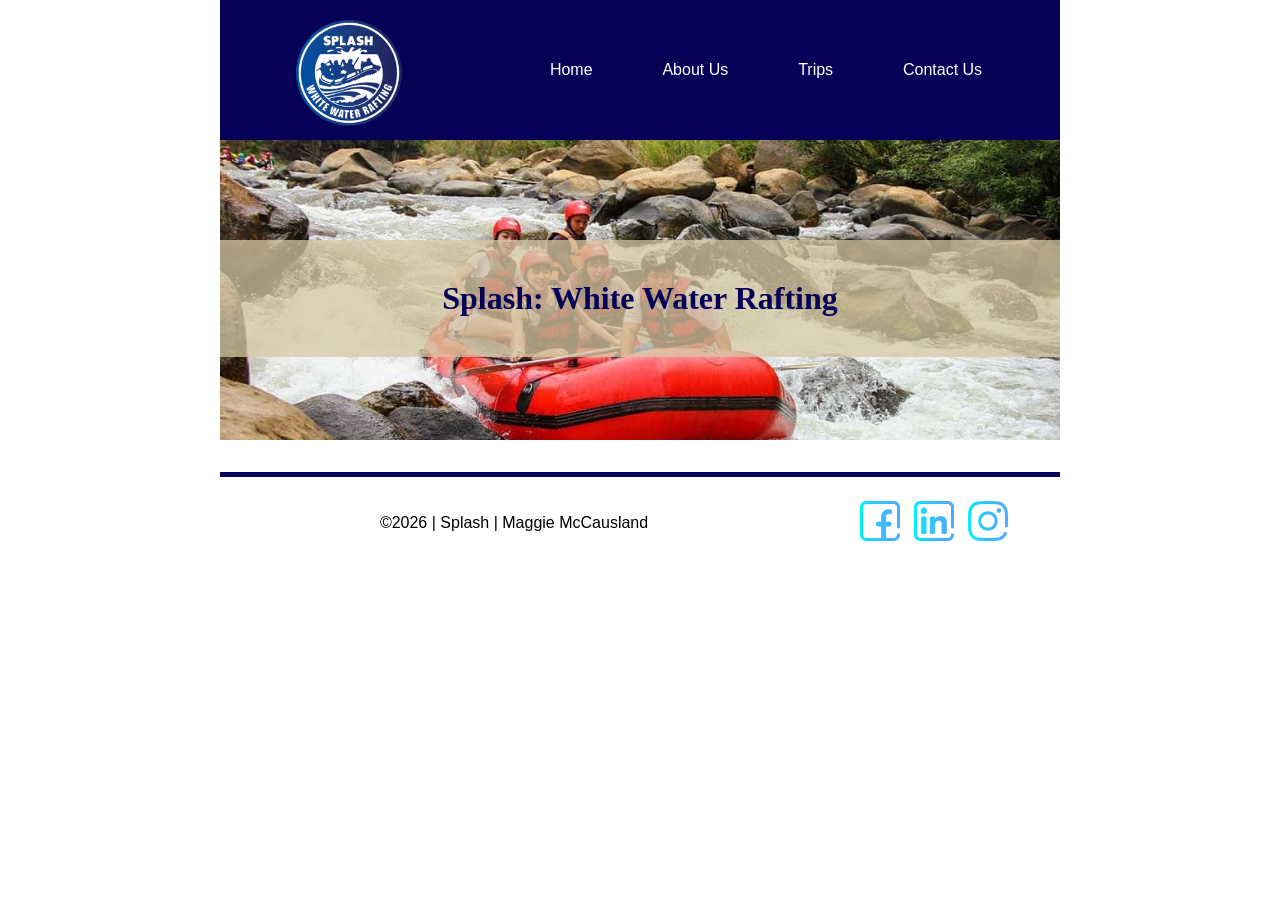
==== wwr/index.html @ 0f355015 "created trip and index pages, added css, added trip options" ====
<!DOCTYPE html>
<html lang="en">

<head>
    <meta charset="UTF-8">
    <meta name="viewport" content="width=device-width, initial-scale=1.0">
    <meta name="description"
      content="This will be the home page for white water rafting for course WDD 130.">
    <meta name="author" content="Maggie McCausland">
    <title>Home: Splash</title>
    <link rel="stylesheet" href="styles/rafting.css">
</head>

<body>
    <header>
        <img src="images/wwr-logo.png" alt="white water rafting logo">
        <nav>
            <ul>
                <li><a href="index.html">Home</a></li>
                <li><a href="about.html">About Us</a></li>
                <li><a href="trips.html">Trips</a></li>
                <li><a href="contact.html">Contact Us</a></li>
            </ul>
        </nav>
    </header>

    <main>
        <div class="hero alternate-hero">
            <img src="images/hero-image.jpg" alt="river rafting group hero image">
            <h1>Splash: White Water Rafting</h1>
        </div>

    </main>

    <footer>
        <p>©2026 | Splash | Maggie McCausland</p>
        <nav class="socialmedia">
            <a href="facebook.com"><img src="images/facebook.png"
                  alt="Facebook Icon by Freepik on Magnific"></a>
            <a href="linkedin.com"><img src="images/linkedin.png"
                  alt="LinkedIn Icon by Freepik on Magnific"></a>
            <a href="instagram.com"><img src="images/instagram.png"
                  alt="Instagram Icon by Freepik on Magnific"></a>
        </nav>
    </footer>
</body>

</html>
---- wwr/styles/rafting.css ----
:root {
    --primary-color: rgb(7, 0, 87);
    --secondary-color: rgba(215, 201, 164, 0.75);
    --accent-color: #fff;
    --body-font-color: #000;
    --heading-font: Marker Felt, fantasy;
    --body-font: Arial, Helvetica, sans-serif;
}

* {
    margin: 0;
    padding: 0;
    box-sizing: border-box;
}

header,
main,
footer {
    max-width: 840px;
    margin: 0 auto;
}

body {
    font-family: var(--body-font);
    color: var(--body-font-color)
}

header {
    background-color: var(--primary-color);
    color: var(--accent-color);
    display: grid;
    place-items: center;
    grid-template-columns: 30% auto;
    padding: 10px 0;
}

header img {
    max-width: 120px;
}

header a {
    color: var(--accent-color);
    text-decoration: none;
}

h1,
h2 {
    font-family: var(--heading-font);
    color: var(--accent-color);
    background-color: var(--primary-color);
    text-align: center;
    padding: 1rem;
}

h2 {
    margin: 1rem 0;
}

nav,
p,
section,
article {
    margin: 16px;
    padding: 8px;
}

nav {
    width: 100%;
}

nav ul {
    display: flex;
    flex-wrap: wrap;
    justify-content: space-evenly;
    list-style-type: none;
}

.hero {
    position: relative;
}

.hero img {
    display: block;
    width: 100%;
    height: auto;
}

.hero h1 {
    position: absolute;
    top: 20px;
    width: 100%;
    padding: 15px;
    text-align: center;
    background-color: var(--secondary-color);
    color: var(--primary-color);
}

.alternate-hero img {
    display: flex;
    flex-wrap: wrap;
    object-fit: cover;
    height: 300px;
}

.hero h1 {
    position: absolute;
    top: 20px;
    width: 100%;
    padding: 15px;
    text-align: center;
    background-color: var(--secondary-color);
    color: var(--primary-color);
}

.alternate-hero h1 {
    top: 100px;
    padding: 40px;
}

.hero article {
    position: absolute;
    bottom: 10px;
    width: auto;
    padding: 15px;
    background-color: rgba(7, 0, 87, 0.85);
    color: var(--accent-color);
    border-radius: 20px;
}

.hero article img {
    float: right;
    width: 200px;
    border-radius: 0 15px 15px 0;
}

section {
    display: grid;
    grid-template-columns: repeat(4, auto);
    margin: auto;
}

section h2 {
    grid-column: span 4;
    margin-bottom: 2%;
}

section img {
    max-width: 300px;
    margin: auto;
}

.adventure,
.employees {
    display: flex;
    flex-wrap: wrap;
    justify-content: space-evenly;
    align-items: center;
    margin: auto;
}

.adventure h2,
.employees h2 {
    width: 100%;
}

.adventure figure,
.employees figure {
    margin: auto;
    margin-top: 2%;
}

.adventure figure img,
.employees figure img,
.all-trips img {
    display: flex;
    flex-wrap: wrap;
    object-fit: cover;
    width: 150px;
    height: 150px;
}

.adventure figcaption,
.employees figcaption {
    margin-top: 2%;
    text-align: center;
}

/* CONTACT PAGE */
.company-info {
    display: block;
    text-align: center;
}

.company-info h1,
.company-info h2 {
    background-color: var(--accent-color);
    color: var(--primary-color);
    margin-bottom: auto;
}

.company-info h2 {
    font-family: var(--body-font);
    color: var(--body-font-color);
    font-size: 1rem;
    margin: auto;
    padding: .2rem;
}

.map-form {
    display: grid;
    grid-template-columns: 1fr 1fr;
    margin: 1rem .5rem;
    gap: .8rem;
}

iframe {
    width: 100%;
    height: 100%;
    border: none;
}

form {
    width: 100%;
    margin: 0 auto;
    padding: .5rem;
    border-radius: .5rem;
    display: grid;
}

.form-item {
    display: grid;
    border: none;
    align-items: center;
}

textarea,
label,
input,
select,
button,
form h3 {
    font-family: 'Courier New', Courier, monospace;
    font-weight: normal;
    margin: .3rem;
    font-size: .8rem;

}

textarea,
select,
input,
button {
    padding: .5rem;
    font-size: 1.1rem;
}

label {
    text-align: left;
    padding-right: .5rem;
    margin: .5rem 0;
}

input[type="checkbox"] {
    width: 20px;
    height: 20px;
    vertical-align: bottom;
    margin-right: 1rem;
}

button {
    background-color: var(--primary-color);
    color: white;
    font-weight: 700;
    margin: 2% auto;
    border-radius: .5rem;
    border: none;
    width: 60%;
    max-width: 500px;
}

button:hover {
    cursor: pointer;
    background-color: blue;
}

.column1 {
    grid-template-columns: 3fr 1fr;
}

.column2 {
    grid-template-columns: 1fr 2fr;
}

.options,
.subscribe {
    grid-template-columns: 1fr auto;
}

/* TRIPS PAGE */
.all-trips {
    display: grid;
    grid-template-columns: 1fr 1fr 1fr;
    gap: .5rem;
}

.trip {
    border: 1px solid var(--primary-color);
    border-radius: .5rem;
}

.all-trips h2 {
    margin: 0;
    border-radius: .5rem .5rem 0 0;
    background-color: var(--secondary-color);
    color: var(--primary-color);
}

.trip-info {
    display: grid;
    grid-template-columns: 1fr 1fr;
    text-align: end;
    background-color: var(--secondary-color);
    border-radius: 0 0 .5rem .5rem;
    font-weight: 700;
}

.trip-info > :first-child {
    grid-column: span 2;
    text-align: left;
    font-weight: 500;
    background-color: var(--accent-color);
    margin: 0;
    display: flex;
    flex-wrap: wrap;
    object-fit: cover;
}

.all-trips img {
    width: 100%;
    margin: 0;
    padding: 0;
}

footer {
    text-align: center;
    border-top: 5px solid var(--primary-color);
    display: grid;
    place-items: center;
    grid-template-columns: 70% auto;
    margin-top: 2rem;
}

.socialmedia a {
    text-decoration: none;
    margin: 0 5px;
}

.socialmedia a img {
    width: 40px;
}
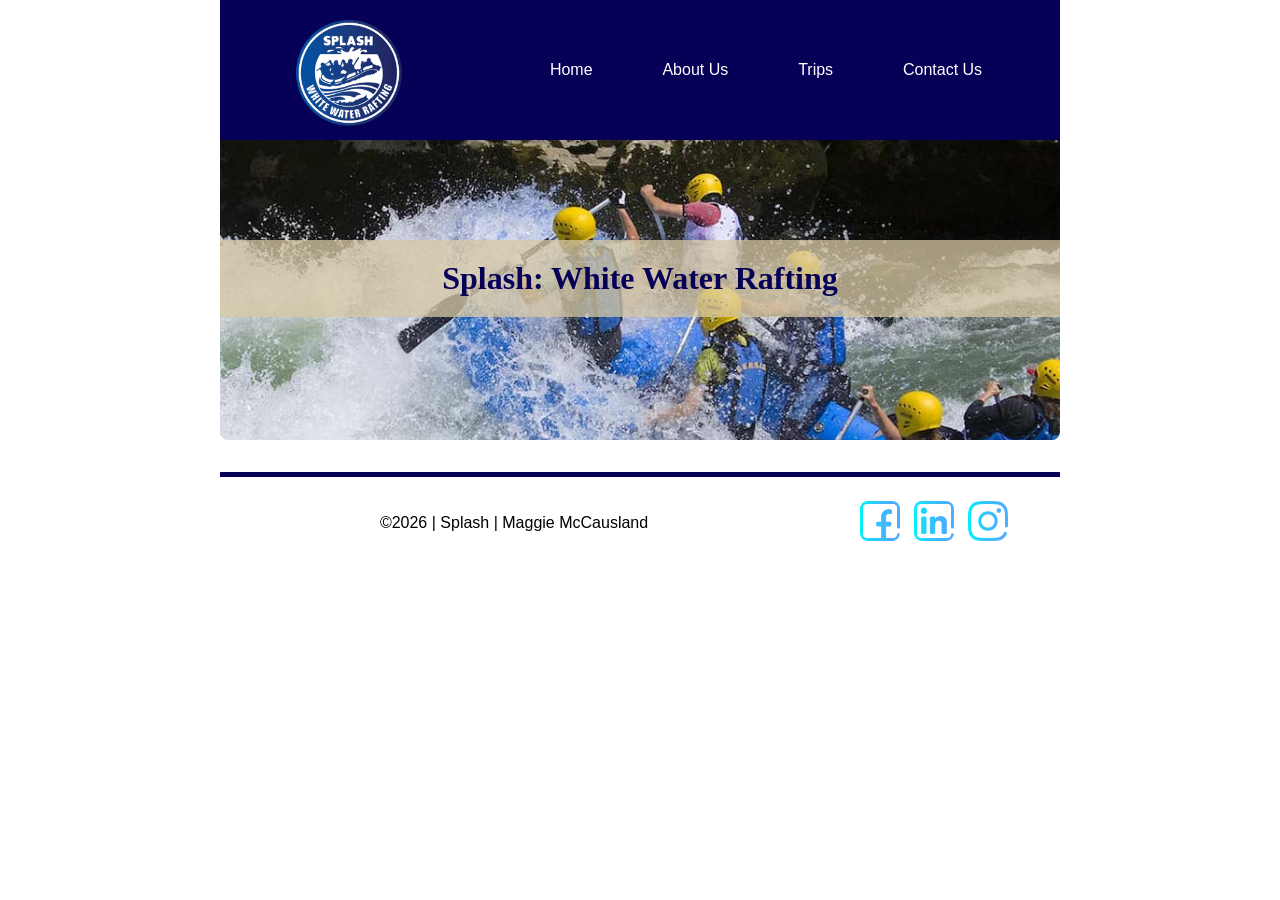
==== commit 7a1744f1: "added new hero photos, added table to trips page and added contact section" ====
--- a/wwr/index.html
+++ b/wwr/index.html
@@ -26,7 +26,7 @@
 
     <main>
         <div class="hero alternate-hero">
-            <img src="images/hero-image.jpg" alt="river rafting group hero image">
+            <img src="images/home-hero.jpg" alt="river rafting group hero image">
             <h1>Splash: White Water Rafting</h1>
         </div>
 
--- a/wwr/styles/rafting.css
+++ b/wwr/styles/rafting.css
@@ -54,6 +54,7 @@
 
 h2 {
     margin: 1rem 0;
+    border-radius: .5rem;
 }
 
 nav,
@@ -79,17 +80,22 @@
     position: relative;
 }
 
+img {
+    border-radius: .5rem;
+}
+
 .hero img {
     display: block;
     width: 100%;
     height: auto;
+    border-radius: 0 0 .5rem .5rem;
 }
 
 .hero h1 {
     position: absolute;
-    top: 20px;
-    width: 100%;
-    padding: 15px;
+    top: 40px;
+    width: 100%;
+    padding: 20px;
     text-align: center;
     background-color: var(--secondary-color);
     color: var(--primary-color);
@@ -102,19 +108,9 @@
     height: 300px;
 }
 
-.hero h1 {
-    position: absolute;
-    top: 20px;
-    width: 100%;
-    padding: 15px;
-    text-align: center;
-    background-color: var(--secondary-color);
-    color: var(--primary-color);
-}
-
 .alternate-hero h1 {
     top: 100px;
-    padding: 40px;
+    padding: 20px;
 }
 
 .hero article {
@@ -149,7 +145,12 @@
     margin: auto;
 }
 
+.adventures {
+    display: block;
+}
+
 .adventure,
+.trips,
 .employees {
     display: flex;
     flex-wrap: wrap;
@@ -163,15 +164,17 @@
     width: 100%;
 }
 
+.trips figure,
 .adventure figure,
 .employees figure {
     margin: auto;
     margin-top: 2%;
 }
 
+.trips figure img,
 .adventure figure img,
 .employees figure img,
-.all-trips img {
+.trip img {
     display: flex;
     flex-wrap: wrap;
     object-fit: cover;
@@ -179,6 +182,7 @@
     height: 150px;
 }
 
+.trips figcaption,
 .adventure figcaption,
 .employees figcaption {
     margin-top: 2%;
@@ -238,18 +242,19 @@
 input,
 select,
 button,
-form h3 {
+form h3,
+.contact-button {
     font-family: 'Courier New', Courier, monospace;
     font-weight: normal;
     margin: .3rem;
     font-size: .8rem;
-
 }
 
 textarea,
 select,
 input,
-button {
+button,
+.contact-button {
     padding: .5rem;
     font-size: 1.1rem;
 }
@@ -267,7 +272,8 @@
     margin-right: 1rem;
 }
 
-button {
+button,
+.contact-button {
     background-color: var(--primary-color);
     color: white;
     font-weight: 700;
@@ -278,9 +284,18 @@
     max-width: 500px;
 }
 
-button:hover {
+button:hover,
+.contact-button:hover {
     cursor: pointer;
     background-color: blue;
+}
+
+.contact-button {
+    text-decoration: none;
+    width: fit-content;
+    line-height: normal;
+    text-align: center;
+    margin: auto;
 }
 
 .column1 {
@@ -297,48 +312,82 @@
 }
 
 /* TRIPS PAGE */
-.all-trips {
-    display: grid;
-    grid-template-columns: 1fr 1fr 1fr;
+
+.trips {
+    display: flex;
+    flex-wrap: wrap;
     gap: .5rem;
 }
 
-.trip {
-    border: 1px solid var(--primary-color);
-    border-radius: .5rem;
-}
-
-.all-trips h2 {
+.trip h2 {
     margin: 0;
     border-radius: .5rem .5rem 0 0;
     background-color: var(--secondary-color);
     color: var(--primary-color);
 }
 
-.trip-info {
-    display: grid;
-    grid-template-columns: 1fr 1fr;
-    text-align: end;
-    background-color: var(--secondary-color);
-    border-radius: 0 0 .5rem .5rem;
-    font-weight: 700;
-}
-
-.trip-info > :first-child {
-    grid-column: span 2;
-    text-align: left;
-    font-weight: 500;
-    background-color: var(--accent-color);
-    margin: 0;
-    display: flex;
-    flex-wrap: wrap;
-    object-fit: cover;
-}
-
-.all-trips img {
+.trip {
+    border: 1px solid var(--primary-color);
+    border-radius: .5rem;
+    width: 260px;
+    margin: auto;
+}
+
+.trip img {
     width: 100%;
     margin: 0;
     padding: 0;
+    border-radius: 0;
+}
+
+table {
+    border-collapse: collapse;
+    border: 2px solid rgb(140 140 140);
+    font-family: sans-serif;
+    font-size: 0.8rem;
+    letter-spacing: 1px;
+}
+
+th,
+td {
+    border: 1px solid rgb(160 160 160);
+    padding: 8px 10px;
+    text-align: center;
+}
+
+thead th,
+tfoot tr {
+    background-color: #000;
+    color: #fff;
+    font-weight: 700;
+}
+
+.prep {
+    display: block;
+}
+
+.prep table {
+    margin: auto;
+    width: 100%;
+}
+
+.prep thead tr th {
+    background-color: var(--primary-color);
+}
+
+.questions {
+    display: grid;
+    grid-template-columns: 1fr 1fr;
+    width: 100%;
+}
+
+.questions-contact {
+    text-align: center;
+    margin: auto;
+}
+
+.questions img {
+    border-radius: .5rem;
 }
 
 footer {
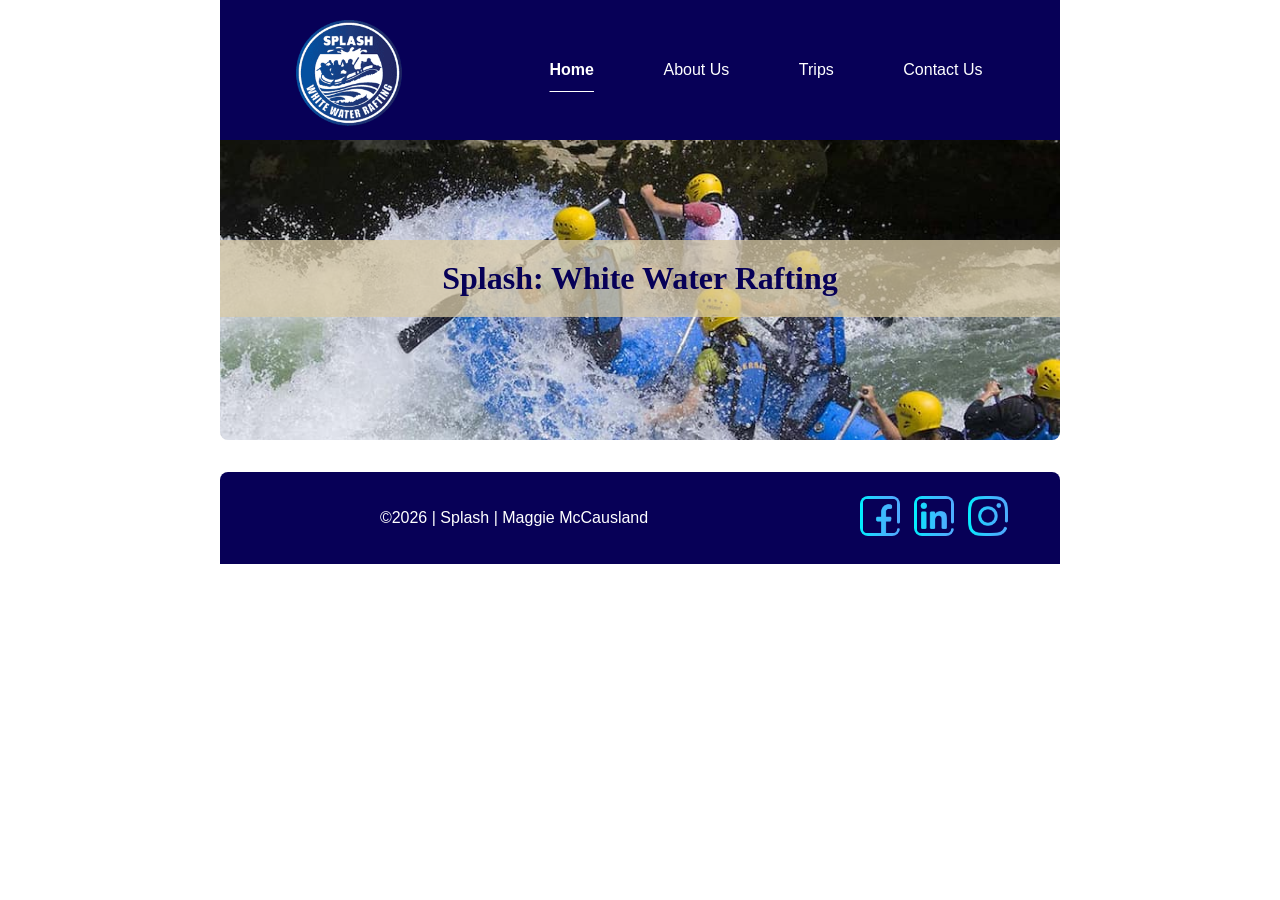
==== commit f16de9d0: "made css changes to headers, footer, images" ====
--- a/wwr/index.html
+++ b/wwr/index.html
@@ -16,7 +16,7 @@
         <img src="images/wwr-logo.png" alt="white water rafting logo">
         <nav>
             <ul>
-                <li><a href="index.html">Home</a></li>
+                <li><a href="index.html" class="active">Home</a></li>
                 <li><a href="about.html">About Us</a></li>
                 <li><a href="trips.html">Trips</a></li>
                 <li><a href="contact.html">Contact Us</a></li>
--- a/wwr/styles/rafting.css
+++ b/wwr/styles/rafting.css
@@ -54,7 +54,7 @@
 
 h2 {
     margin: 1rem 0;
-    border-radius: .5rem;
+    border-radius: .5rem .5rem 0 0;
 }
 
 nav,
@@ -364,6 +364,8 @@
 
 .prep {
     display: block;
+    margin: auto;
+    padding: 1rem;
 }
 
 .prep table {
@@ -392,11 +394,14 @@
 
 footer {
     text-align: center;
-    border-top: 5px solid var(--primary-color);
+    /* border-top: 5px solid var(--primary-color); */
     display: grid;
     place-items: center;
     grid-template-columns: 70% auto;
     margin-top: 2rem;
+    background-color: var(--primary-color);
+    color: var(--accent-color);
+    border-radius: .5rem .5rem 0 0;
 }
 
 .socialmedia a {
@@ -406,4 +411,10 @@
 
 .socialmedia a img {
     width: 40px;
+}
+
+.active {
+    font-weight: bold;
+    text-decoration: underline;
+    text-underline-offset: 1rem;
 }
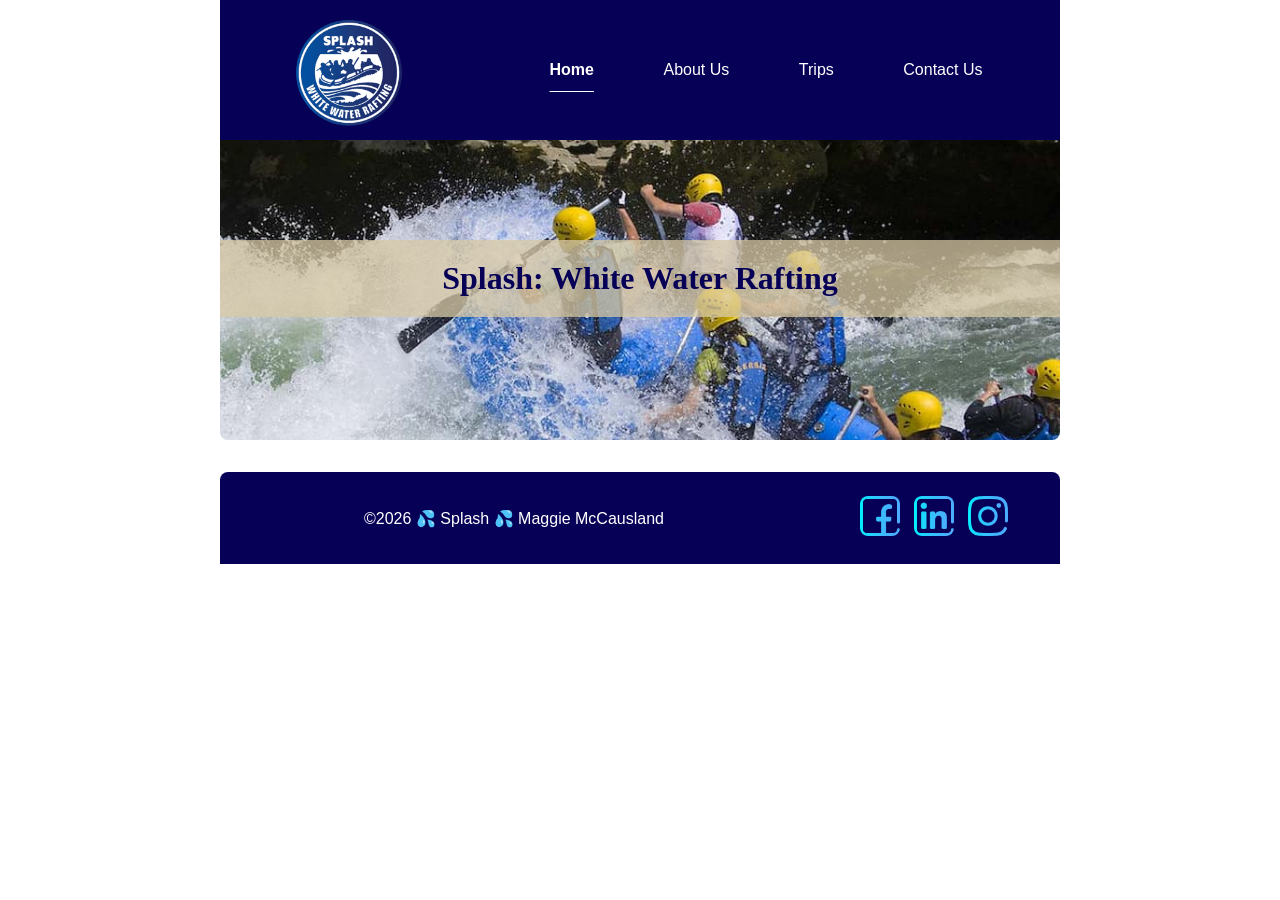
==== commit a4948b92: "added styling to images and figcaptions" ====
--- a/wwr/index.html
+++ b/wwr/index.html
@@ -33,7 +33,7 @@
     </main>
 
     <footer>
-        <p>©2026 | Splash | Maggie McCausland</p>
+        <p>©2026 💦 Splash 💦 Maggie McCausland</p>
         <nav class="socialmedia">
             <a href="facebook.com"><img src="images/facebook.png"
                   alt="Facebook Icon by Freepik on Magnific"></a>
--- a/wwr/styles/rafting.css
+++ b/wwr/styles/rafting.css
@@ -74,6 +74,12 @@
     flex-wrap: wrap;
     justify-content: space-evenly;
     list-style-type: none;
+}
+
+.active {
+    font-weight: bold;
+    text-decoration: underline;
+    text-underline-offset: 1rem;
 }
 
 .hero {
@@ -143,6 +149,14 @@
 section img {
     max-width: 300px;
     margin: auto;
+}
+
+iframe,
+.history img,
+.adventure img,
+.employees img,
+.questions img {
+    box-shadow: 5px 5px 15px rgba(0, 0, 0, 0.3);
 }
 
 .adventures {
@@ -187,6 +201,10 @@
 .employees figcaption {
     margin-top: 2%;
     text-align: center;
+    font-weight: lighter;
+    font-family: var(--heading-font);
+    margin-top: .6rem;
+    color: var(--primary-color);
 }
 
 /* CONTACT PAGE */
@@ -213,21 +231,20 @@
 .map-form {
     display: grid;
     grid-template-columns: 1fr 1fr;
-    margin: 1rem .5rem;
-    gap: .8rem;
+    gap: 1rem;
 }
 
 iframe {
     width: 100%;
     height: 100%;
     border: none;
+    border-radius: .5rem;
 }
 
 form {
     width: 100%;
     margin: 0 auto;
     padding: .5rem;
-    border-radius: .5rem;
     display: grid;
 }
 
@@ -288,6 +305,9 @@
 .contact-button:hover {
     cursor: pointer;
     background-color: blue;
+    text-decoration: underline;
+    text-underline-offset: 1rem;
+
 }
 
 .contact-button {
@@ -296,6 +316,7 @@
     line-height: normal;
     text-align: center;
     margin: auto;
+    text-decoration: none;
 }
 
 .column1 {
@@ -411,10 +432,4 @@
 
 .socialmedia a img {
     width: 40px;
-}
-
-.active {
-    font-weight: bold;
-    text-decoration: underline;
-    text-underline-offset: 1rem;
 }
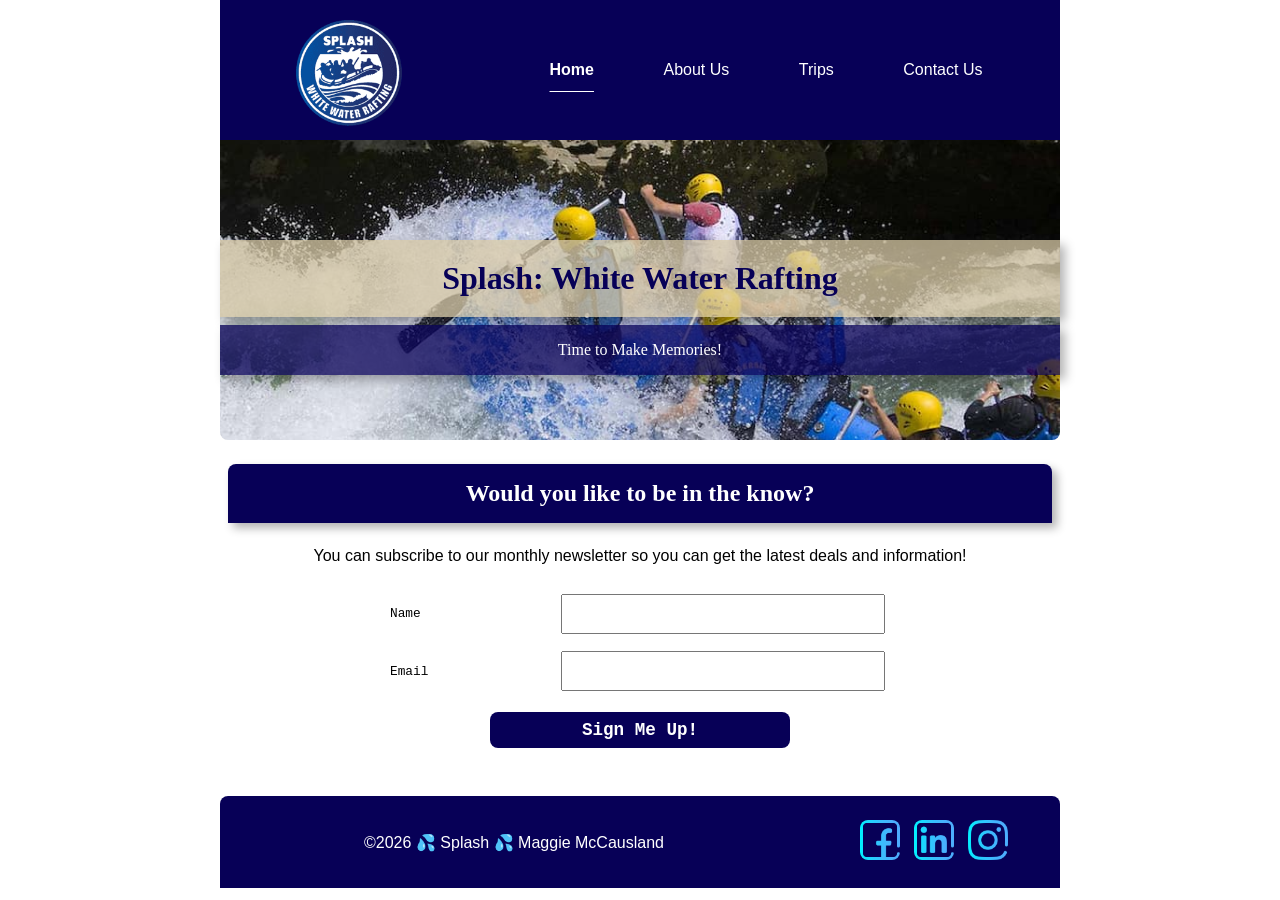
==== commit 97b8c523: "added form and styling to home page wwr" ====
--- a/wwr/index.html
+++ b/wwr/index.html
@@ -28,8 +28,29 @@
         <div class="hero alternate-hero">
             <img src="images/home-hero.jpg" alt="river rafting group hero image">
             <h1>Splash: White Water Rafting</h1>
+            <p>Time to Make Memories!</p>
         </div>
 
+        <form class="signup-form">
+            <div>
+                <h2>Would you like to be in the know?</h2>
+                <p>You can subscribe to our monthly newsletter so you can get the latest deals and
+                    information!</p>
+            </div>
+
+            <div class="form-item column2">
+                <label for="fullname">Name</label>
+                <input type="text" id="fullname" name="fullname" required>
+            </div>
+
+            <div class="form-item column2">
+                <label for="useremail">Email</label>
+                <input type="email" id="useremail" name="useremail" required>
+            </div>
+
+            <button type="submit">Sign Me Up!</button>
+
+        </form>
     </main>
 
     <footer>
--- a/wwr/styles/rafting.css
+++ b/wwr/styles/rafting.css
@@ -55,6 +55,7 @@
 h2 {
     margin: 1rem 0;
     border-radius: .5rem .5rem 0 0;
+    box-shadow: 5px 5px 10px rgba(0, 0, 0, 0.3);
 }
 
 nav,
@@ -105,6 +106,7 @@
     text-align: center;
     background-color: var(--secondary-color);
     color: var(--primary-color);
+    box-shadow: 5px 5px 10px rgba(0, 0, 0, 0.3);
 }
 
 .alternate-hero img {
@@ -117,6 +119,21 @@
 .alternate-hero h1 {
     top: 100px;
     padding: 20px;
+}
+
+.alternate-hero p {
+    position: absolute;
+    bottom: 65px;
+    margin: 0 auto;
+    width: 100%;
+    text-align: center;
+    font-family: var(--heading-font);
+    color: white;
+    background-color: rgba(7, 0, 87, 0.75);
+    padding: 1rem;
+    box-shadow: 5px 5px 10px rgba(0, 0, 0, 0.3);
+    /* left: 10%; */
+
 }
 
 .hero article {
@@ -156,7 +173,7 @@
 .adventure img,
 .employees img,
 .questions img {
-    box-shadow: 5px 5px 15px rgba(0, 0, 0, 0.3);
+    box-shadow: 5px 5px 10px rgba(0, 0, 0, 0.3);
 }
 
 .adventures {
@@ -183,6 +200,8 @@
 .employees figure {
     margin: auto;
     margin-top: 2%;
+    width: 150px;
+    height: 210px;
 }
 
 .trips figure img,
@@ -192,19 +211,33 @@
     display: flex;
     flex-wrap: wrap;
     object-fit: cover;
-    width: 150px;
     height: 150px;
+    width: 100%;
+}
+
+.employees img,
+.adventure img {
+    border-radius: .5rem .5rem 0 0;
 }
 
 .trips figcaption,
 .adventure figcaption,
 .employees figcaption {
-    margin-top: 2%;
-    text-align: center;
-    font-weight: lighter;
+    text-align: center;
     font-family: var(--heading-font);
+    background-color: var(--secondary-color);
+    color: var(--primary-color);
     margin-top: .6rem;
-    color: var(--primary-color);
+    border-radius: 0 0 .5rem .5rem;
+    padding: .5rem 1rem;
+}
+
+.adventure figcaption {
+    min-height: 56px;
+}
+
+.trip h2 {
+    box-shadow: none;
 }
 
 /* CONTACT PAGE */
@@ -218,6 +251,7 @@
     background-color: var(--accent-color);
     color: var(--primary-color);
     margin-bottom: auto;
+    box-shadow: none;
 }
 
 .company-info h2 {
@@ -228,7 +262,8 @@
     padding: .2rem;
 }
 
-.map-form {
+.map-form,
+.signup-form {
     display: grid;
     grid-template-columns: 1fr 1fr;
     gap: 1rem;
@@ -252,6 +287,22 @@
     display: grid;
     border: none;
     align-items: center;
+}
+
+.signup-form {
+    display: block;
+    text-align: center;
+}
+
+.signup-form .form-item {
+    max-width: 500px;
+    margin: .5rem auto;
+}
+
+.signup-form button {
+    margin: .5rem auto;
+    text-align: center;
+    max-width: 300px;
 }
 
 textarea,
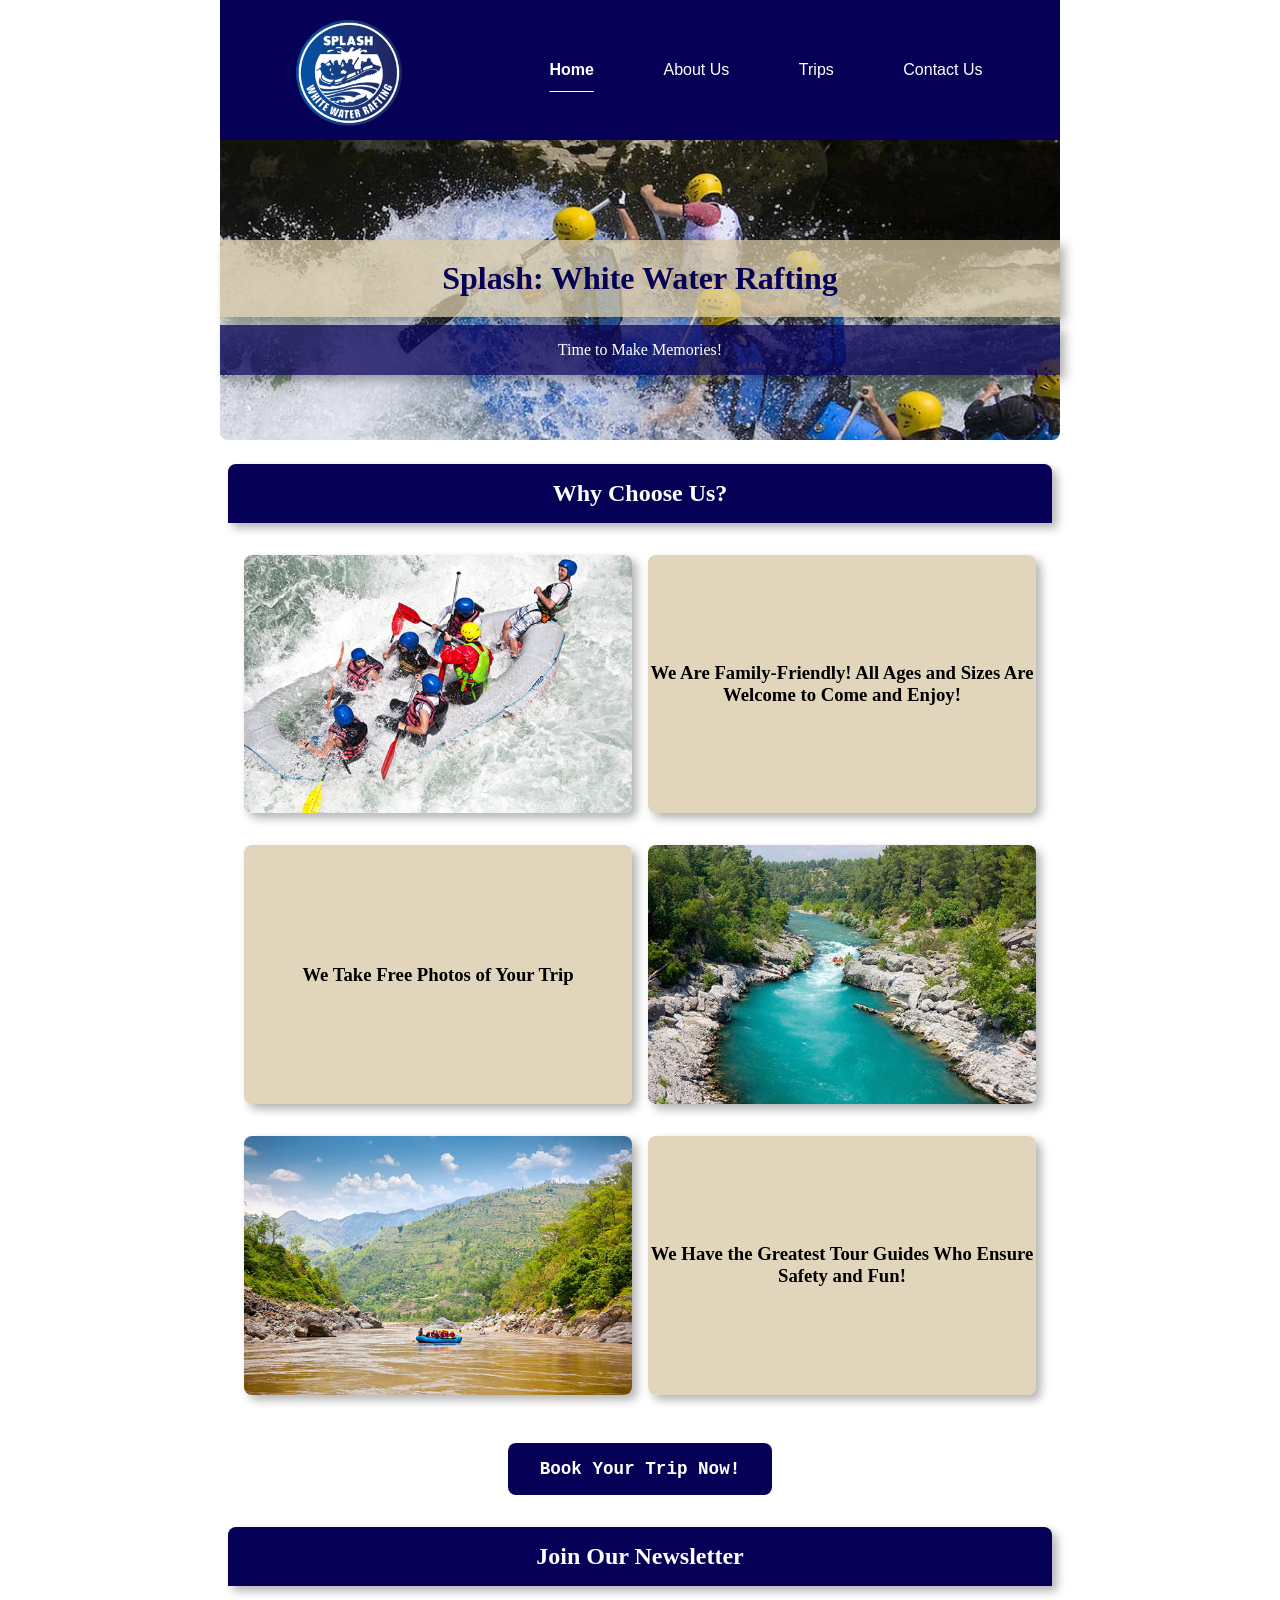
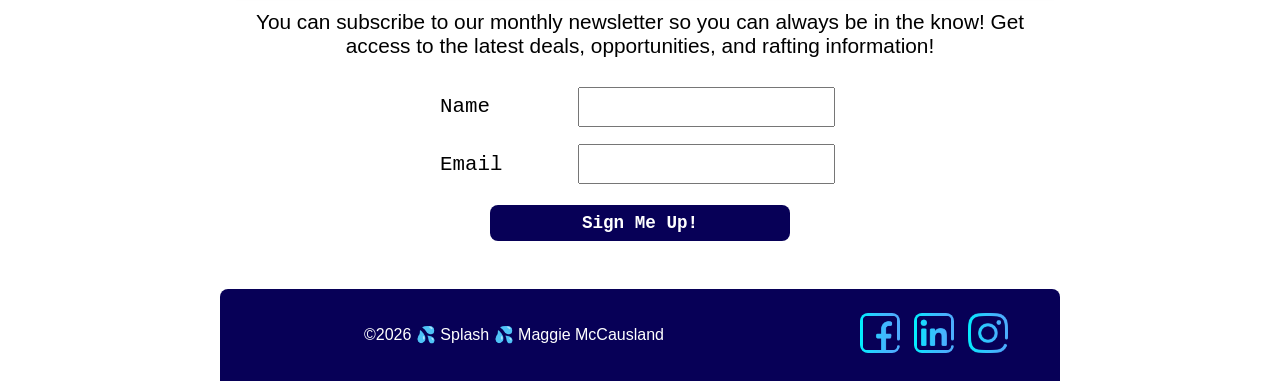
==== commit f12806bf: "added home page images, trips button, and info" ====
--- a/wwr/index.html
+++ b/wwr/index.html
@@ -31,11 +31,30 @@
             <p>Time to Make Memories!</p>
         </div>
 
+        <section class="offerings">
+            <h2>Why Choose Us?</h2>
+            <div class="offer">
+                <img src="images/rapids.jpg" alt="white rapids">
+                <h3>We Are Family-Friendly! All Ages and Sizes Are Welcome to Come and Enjoy!</h3>
+            </div>
+            <div class="offer">
+                <h3>We Take Free Photos of Your Trip</h3>
+                <img src="images/river.jpg" alt="river rapids">
+            </div>
+
+            <div class="offer">
+                <img src="images/scenery.jpg" alt="group floating the river">
+                <h3>We Have the Greatest Tour Guides Who Ensure Safety and Fun!</h3>
+            </div>
+
+            <a href="trips.html" class="trips-button">Book Your Trip Now!</a>
+        </section>
+
         <form class="signup-form">
             <div>
-                <h2>Would you like to be in the know?</h2>
-                <p>You can subscribe to our monthly newsletter so you can get the latest deals and
-                    information!</p>
+                <h2>Join Our Newsletter</h2>
+                <p>You can subscribe to our monthly newsletter so you can always be in the know! Get
+                    access to the latest deals, opportunities, and rafting information!</p>
             </div>
 
             <div class="form-item column2">
@@ -49,8 +68,8 @@
             </div>
 
             <button type="submit">Sign Me Up!</button>
+        </form>
 
-        </form>
     </main>
 
     <footer>
--- a/wwr/styles/rafting.css
+++ b/wwr/styles/rafting.css
@@ -22,7 +22,7 @@
 
 body {
     font-family: var(--body-font);
-    color: var(--body-font-color)
+    color: var(--body-font-color);
 }
 
 header {
@@ -172,7 +172,8 @@
 .history img,
 .adventure img,
 .employees img,
-.questions img {
+.questions img,
+.offer img {
     box-shadow: 5px 5px 10px rgba(0, 0, 0, 0.3);
 }
 
@@ -295,8 +296,13 @@
 }
 
 .signup-form .form-item {
-    max-width: 500px;
+    max-width: 400px;
     margin: .5rem auto;
+}
+
+.signup-form p,
+.signup-form label {
+    font-size: 1.3rem;
 }
 
 .signup-form button {
@@ -311,7 +317,8 @@
 select,
 button,
 form h3,
-.contact-button {
+.contact-button,
+.trips-button {
     font-family: 'Courier New', Courier, monospace;
     font-weight: normal;
     margin: .3rem;
@@ -322,7 +329,8 @@
 select,
 input,
 button,
-.contact-button {
+.contact-button,
+.trips-button {
     padding: .5rem;
     font-size: 1.1rem;
 }
@@ -341,7 +349,8 @@
 }
 
 button,
-.contact-button {
+.contact-button,
+.trips-button {
     background-color: var(--primary-color);
     color: white;
     font-weight: 700;
@@ -353,15 +362,14 @@
 }
 
 button:hover,
-.contact-button:hover {
+.contact-button:hover,
+.trips-button:hover {
     cursor: pointer;
     background-color: blue;
-    text-decoration: underline;
-    text-underline-offset: 1rem;
-
-}
-
-.contact-button {
+}
+
+.contact-button,
+.trips-button {
     text-decoration: none;
     width: fit-content;
     line-height: normal;
@@ -464,6 +472,53 @@
     border-radius: .5rem;
 }
 
+/* HOME PAGE */
+.offerings {
+    display: flex;
+    flex-wrap: wrap;
+    width: 100%;
+}
+
+.offerings h2 {
+    width: 100%;
+}
+
+.offer h3 {
+    justify-content: center;
+    display: flex;
+    flex-wrap: wrap;
+    place-items: center;
+    width: 100%;
+    margin: auto;
+    font-family: var(--heading-font);
+    background-color: var(--secondary-color);
+    height: 100%;
+    text-align: center;
+    border-radius: .5rem;
+    box-shadow: 5px 5px 10px rgba(0, 0, 0, 0.3);
+}
+
+.offer {
+    width: 100%;
+    display: grid;
+    grid-template-columns: 1fr 1fr;
+    gap: 1rem;
+    /* border-bottom: 2px solid var(--primary-color); */
+    margin: auto;
+    padding: 1rem;
+    text-align: center;
+}
+
+.offer img {
+    width: 100%;
+    max-width: max-content;
+}
+
+.trips-button {
+    margin-top: 2rem;
+    padding: 1rem 2rem;
+}
+
 footer {
     text-align: center;
     /* border-top: 5px solid var(--primary-color); */
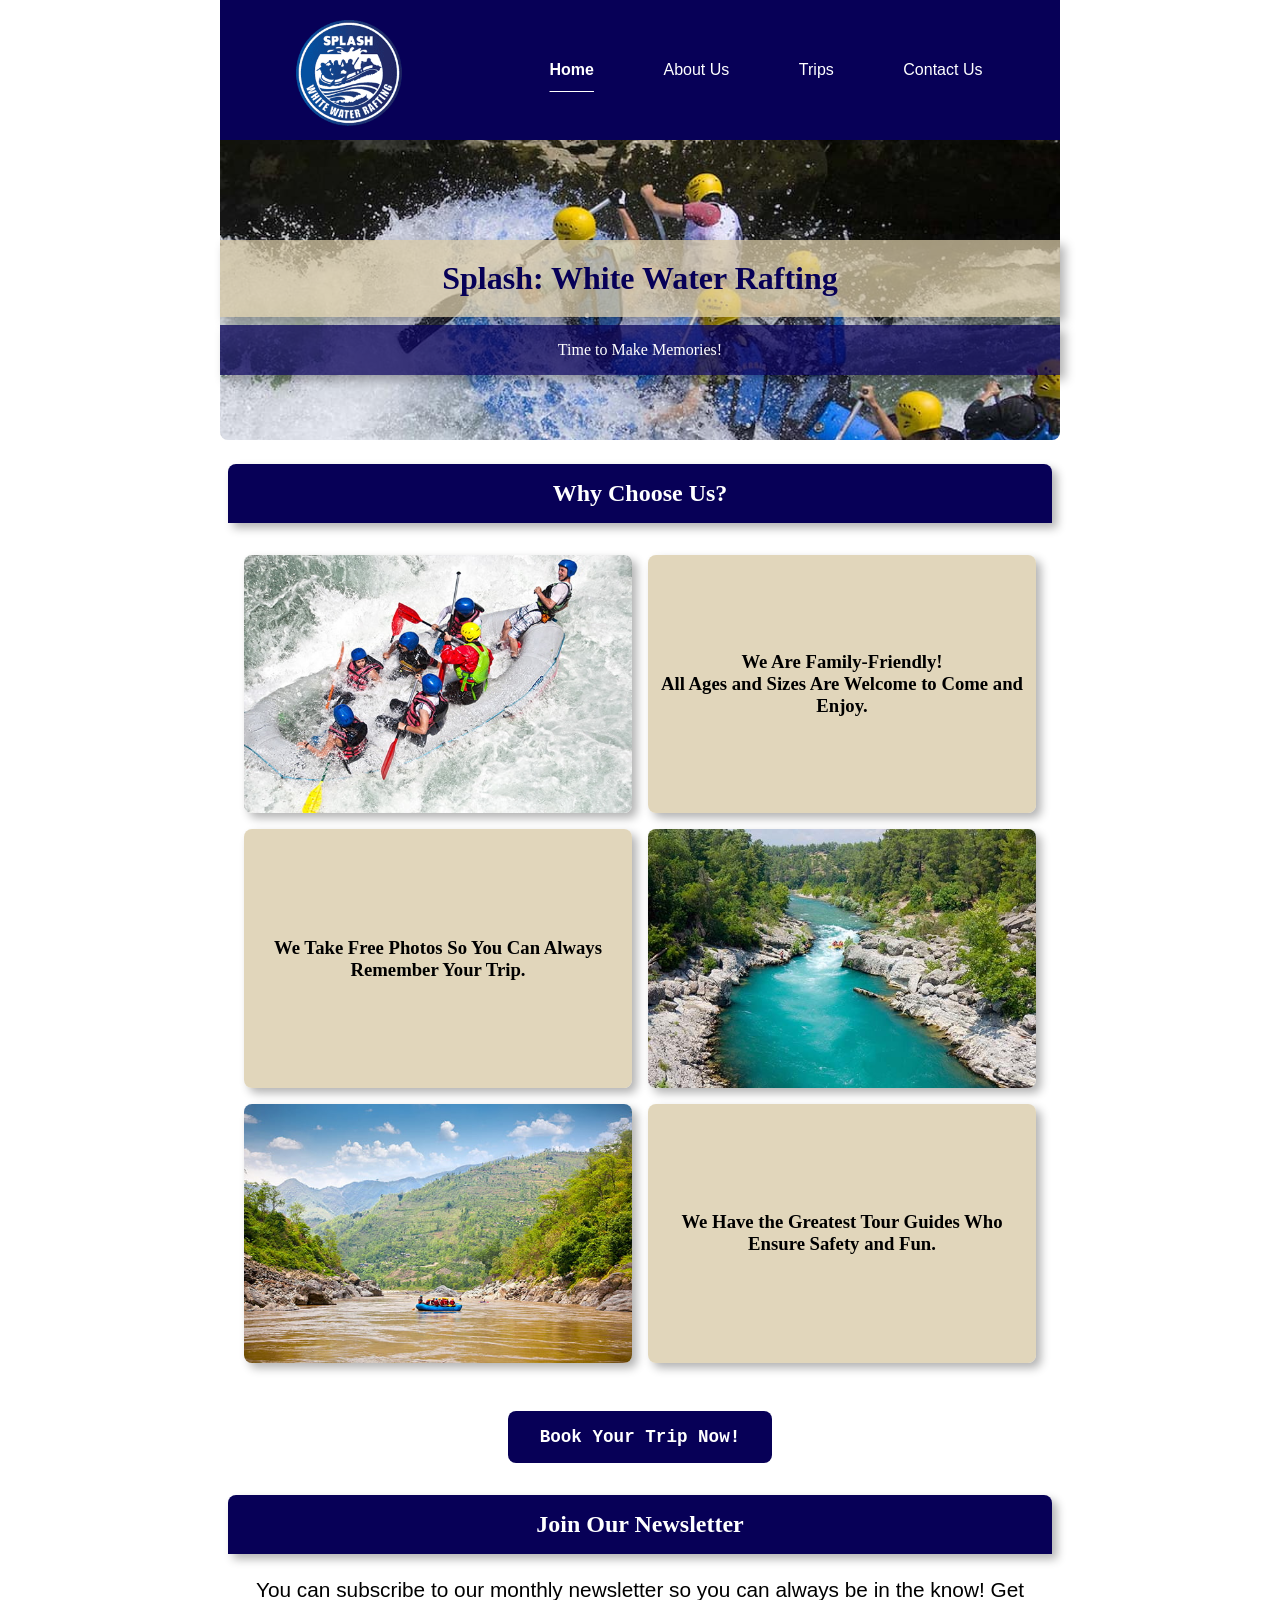
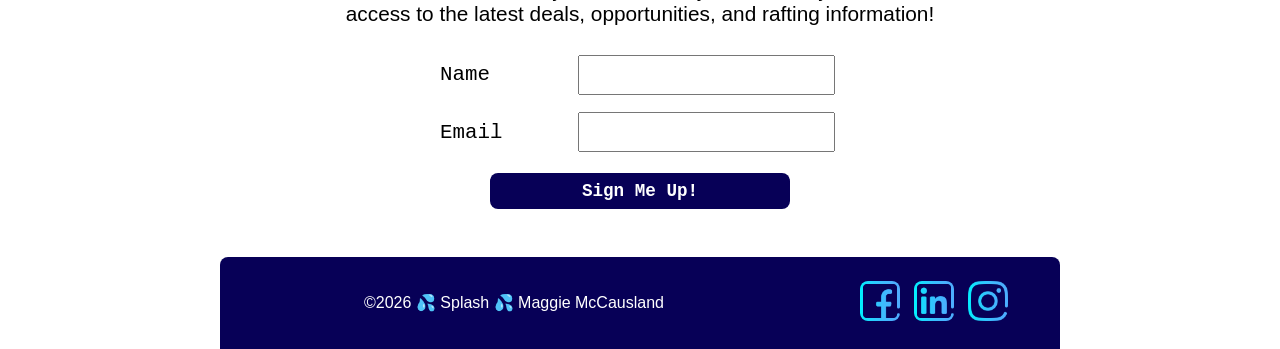
==== commit 81bf8b76: "added text content to trips and about pages" ====
--- a/wwr/index.html
+++ b/wwr/index.html
@@ -35,16 +35,14 @@
             <h2>Why Choose Us?</h2>
             <div class="offer">
                 <img src="images/rapids.jpg" alt="white rapids">
-                <h3>We Are Family-Friendly! All Ages and Sizes Are Welcome to Come and Enjoy!</h3>
-            </div>
-            <div class="offer">
-                <h3>We Take Free Photos of Your Trip</h3>
+                <h3>We Are Family-Friendly! <br> All Ages and Sizes Are Welcome to Come and Enjoy.
+                </h3>
+
+                <h3>We Take Free Photos So You Can Always Remember Your Trip.</h3>
                 <img src="images/river.jpg" alt="river rapids">
-            </div>
 
-            <div class="offer">
                 <img src="images/scenery.jpg" alt="group floating the river">
-                <h3>We Have the Greatest Tour Guides Who Ensure Safety and Fun!</h3>
+                <h3>We Have the Greatest Tour Guides Who Ensure Safety and Fun.</h3>
             </div>
 
             <a href="trips.html" class="trips-button">Book Your Trip Now!</a>
--- a/wwr/styles/rafting.css
+++ b/wwr/styles/rafting.css
@@ -5,6 +5,11 @@
     --body-font-color: #000;
     --heading-font: Marker Felt, fantasy;
     --body-font: Arial, Helvetica, sans-serif;
+    --grid-layout: repeat(2, 1fr);
+    --border-radius-top: .5rem .5rem 0 0;
+    --border-radius-bottom: 0 0 .5rem .5rem;
+    --box-shadow: 5px 5px 10px rgba(0, 0, 0, 0.3);
+    --margin-main: auto;
 }
 
 * {
@@ -26,12 +31,12 @@
 }
 
 header {
-    background-color: var(--primary-color);
-    color: var(--accent-color);
     display: grid;
     place-items: center;
     grid-template-columns: 30% auto;
     padding: 10px 0;
+    background-color: var(--primary-color);
+    color: var(--accent-color);
 }
 
 header img {
@@ -54,10 +59,11 @@
 
 h2 {
     margin: 1rem 0;
-    border-radius: .5rem .5rem 0 0;
-    box-shadow: 5px 5px 10px rgba(0, 0, 0, 0.3);
-}
-
+    border-radius: var(--border-radius-top);
+    box-shadow: var(--box-shadow);
+}
+
+/* NAV */
 nav,
 p,
 section,
@@ -83,6 +89,7 @@
     text-underline-offset: 1rem;
 }
 
+/* HERO */
 .hero {
     position: relative;
 }
@@ -95,7 +102,7 @@
     display: block;
     width: 100%;
     height: auto;
-    border-radius: 0 0 .5rem .5rem;
+    border-radius: var(--border-radius-bottom);
 }
 
 .hero h1 {
@@ -106,7 +113,7 @@
     text-align: center;
     background-color: var(--secondary-color);
     color: var(--primary-color);
-    box-shadow: 5px 5px 10px rgba(0, 0, 0, 0.3);
+    box-shadow: var(--box-shadow);
 }
 
 .alternate-hero img {
@@ -128,12 +135,10 @@
     width: 100%;
     text-align: center;
     font-family: var(--heading-font);
-    color: white;
+    color: var(--accent-color);
     background-color: rgba(7, 0, 87, 0.75);
     padding: 1rem;
-    box-shadow: 5px 5px 10px rgba(0, 0, 0, 0.3);
-    /* left: 10%; */
-
+    box-shadow: var(--box-shadow);
 }
 
 .hero article {
@@ -152,10 +157,11 @@
     border-radius: 0 15px 15px 0;
 }
 
+/* MAIN */
 section {
     display: grid;
     grid-template-columns: repeat(4, auto);
-    margin: auto;
+    margin: var(--margin-main);
 }
 
 section h2 {
@@ -165,7 +171,7 @@
 
 section img {
     max-width: 300px;
-    margin: auto;
+    margin: var(--margin-main);
 }
 
 iframe,
@@ -174,7 +180,7 @@
 .employees img,
 .questions img,
 .offer img {
-    box-shadow: 5px 5px 10px rgba(0, 0, 0, 0.3);
+    box-shadow: var(--box-shadow);
 }
 
 .adventures {
@@ -188,7 +194,7 @@
     flex-wrap: wrap;
     justify-content: space-evenly;
     align-items: center;
-    margin: auto;
+    margin: var(--margin-main);
 }
 
 .adventure h2,
@@ -199,7 +205,7 @@
 .trips figure,
 .adventure figure,
 .employees figure {
-    margin: auto;
+    margin: var(--margin-main);
     margin-top: 2%;
     width: 150px;
     height: 210px;
@@ -218,7 +224,7 @@
 
 .employees img,
 .adventure img {
-    border-radius: .5rem .5rem 0 0;
+    border-radius: var(--border-radius-top);
 }
 
 .trips figcaption,
@@ -229,7 +235,7 @@
     background-color: var(--secondary-color);
     color: var(--primary-color);
     margin-top: .6rem;
-    border-radius: 0 0 .5rem .5rem;
+    border-radius: var(--border-radius-bottom);
     padding: .5rem 1rem;
 }
 
@@ -259,14 +265,14 @@
     font-family: var(--body-font);
     color: var(--body-font-color);
     font-size: 1rem;
-    margin: auto;
+    margin: var(--margin-main);
     padding: .2rem;
 }
 
 .map-form,
 .signup-form {
     display: grid;
-    grid-template-columns: 1fr 1fr;
+    grid-template-columns: var(--grid-layout);
     gap: 1rem;
 }
 
@@ -374,7 +380,7 @@
     width: fit-content;
     line-height: normal;
     text-align: center;
-    margin: auto;
+    margin: var(--margin-main);
     text-decoration: none;
 }
 
@@ -392,7 +398,6 @@
 }
 
 /* TRIPS PAGE */
-
 .trips {
     display: flex;
     flex-wrap: wrap;
@@ -401,7 +406,7 @@
 
 .trip h2 {
     margin: 0;
-    border-radius: .5rem .5rem 0 0;
+    border-radius: var(--border-radius-top);
     background-color: var(--secondary-color);
     color: var(--primary-color);
 }
@@ -410,7 +415,9 @@
     border: 1px solid var(--primary-color);
     border-radius: .5rem;
     width: 260px;
-    margin: auto;
+    margin: var(--margin-main);
+    height: 100%;
+    min-height: 390px;
 }
 
 .trip img {
@@ -422,8 +429,7 @@
 
 table {
     border-collapse: collapse;
-    border: 2px solid rgb(140 140 140);
-    font-family: sans-serif;
+    border: 2px solid var(--primary-color);
     font-size: 0.8rem;
     letter-spacing: 1px;
 }
@@ -437,19 +443,19 @@
 
 thead th,
 tfoot tr {
-    background-color: #000;
-    color: #fff;
+    background-color: var(--body-font-color);
+    color: var(--accent-color);
     font-weight: 700;
 }
 
 .prep {
     display: block;
-    margin: auto;
+    margin: var(--margin-main);
     padding: 1rem;
 }
 
 .prep table {
-    margin: auto;
+    margin: var(--margin-main);
     width: 100%;
 }
 
@@ -459,13 +465,13 @@
 
 .questions {
     display: grid;
-    grid-template-columns: 1fr 1fr;
+    grid-template-columns: var(--grid-layout);
     width: 100%;
 }
 
 .questions-contact {
     text-align: center;
-    margin: auto;
+    margin: var(--margin-main);
 }
 
 .questions img {
@@ -483,30 +489,42 @@
     width: 100%;
 }
 
-.offer h3 {
+.offer h3,
+.adventure figcaption,
+.employees figcaption {
     justify-content: center;
     display: flex;
     flex-wrap: wrap;
     place-items: center;
     width: 100%;
-    margin: auto;
+    margin: var(--margin-main);
     font-family: var(--heading-font);
     background-color: var(--secondary-color);
     height: 100%;
     text-align: center;
     border-radius: .5rem;
-    box-shadow: 5px 5px 10px rgba(0, 0, 0, 0.3);
+    box-shadow: var(--box-shadow);
+}
+
+.adventure figcaption,
+.employees figcaption {
+    height: 56px;
+    margin-top: 1rem;
+    border-radius: var(--border-radius-bottom);
 }
 
 .offer {
     width: 100%;
     display: grid;
-    grid-template-columns: 1fr 1fr;
+    grid-template-columns: var(--grid-layout);
     gap: 1rem;
-    /* border-bottom: 2px solid var(--primary-color); */
-    margin: auto;
+    margin: var(--margin-main);
     padding: 1rem;
     text-align: center;
+}
+
+.offer h3 {
+    padding: .5rem;
 }
 
 .offer img {
@@ -519,16 +537,16 @@
     padding: 1rem 2rem;
 }
 
+/* FOOTER */
 footer {
     text-align: center;
-    /* border-top: 5px solid var(--primary-color); */
     display: grid;
     place-items: center;
     grid-template-columns: 70% auto;
     margin-top: 2rem;
     background-color: var(--primary-color);
     color: var(--accent-color);
-    border-radius: .5rem .5rem 0 0;
+    border-radius: var(--border-radius-top);
 }
 
 .socialmedia a {
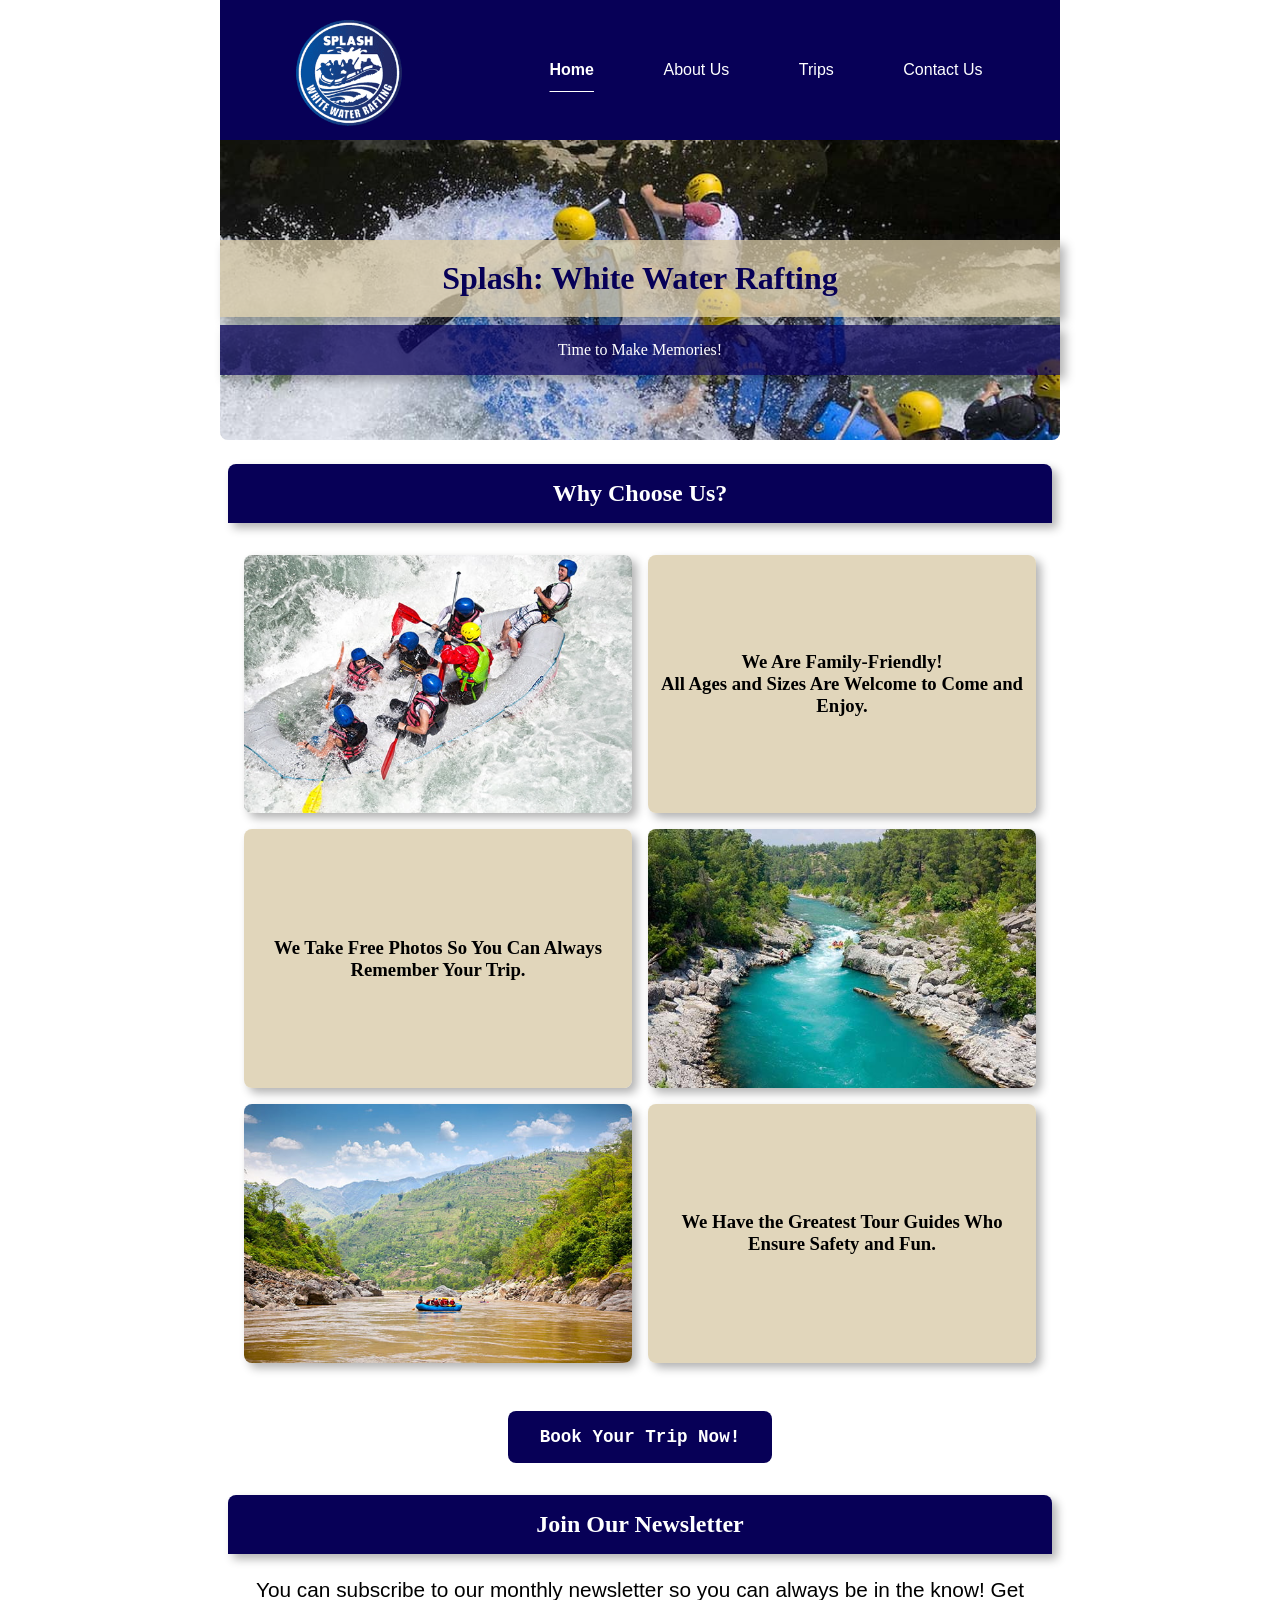
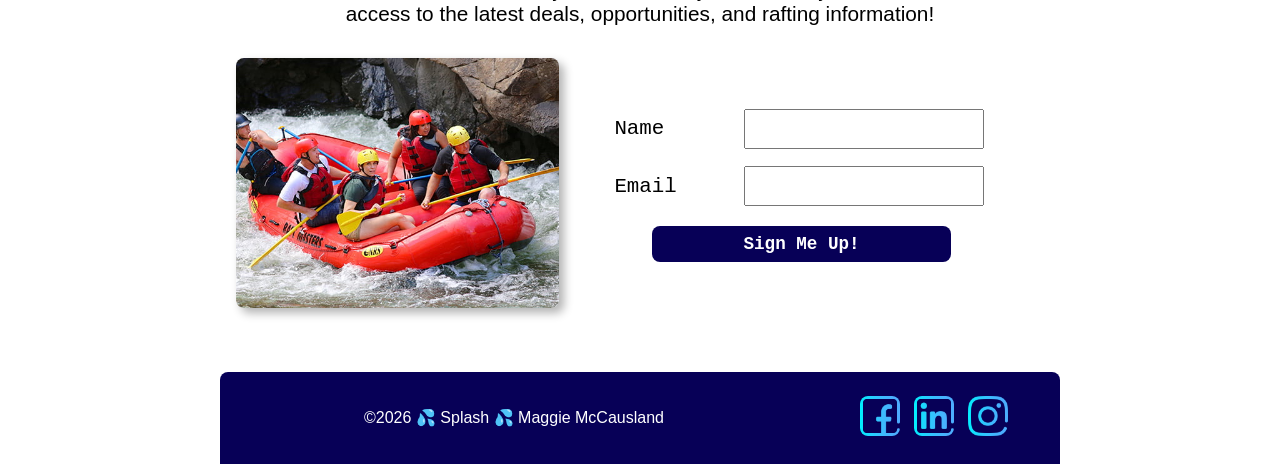
==== commit 8bd759b9: "updated css for newsletter" ====
--- a/wwr/index.html
+++ b/wwr/index.html
@@ -55,17 +55,23 @@
                     access to the latest deals, opportunities, and rafting information!</p>
             </div>
 
-            <div class="form-item column2">
-                <label for="fullname">Name</label>
-                <input type="text" id="fullname" name="fullname" required>
+            <div class="signup-layout">
+                <img src="images/group-rafting.jpg" alt="group river rafting">
+
+                <div class="signup-info">
+                    <div class="form-item column2">
+                        <label for="fullname">Name</label>
+                        <input type="text" id="fullname" name="fullname" required>
+                    </div>
+
+                    <div class="form-item column2">
+                        <label for="useremail">Email</label>
+                        <input type="email" id="useremail" name="useremail" required>
+                    </div>
+                    <button type="submit">Sign Me Up!</button>
+
+                </div>
             </div>
-
-            <div class="form-item column2">
-                <label for="useremail">Email</label>
-                <input type="email" id="useremail" name="useremail" required>
-            </div>
-
-            <button type="submit">Sign Me Up!</button>
         </form>
 
     </main>
@@ -73,11 +79,11 @@
     <footer>
         <p>©2026 💦 Splash 💦 Maggie McCausland</p>
         <nav class="socialmedia">
-            <a href="facebook.com"><img src="images/facebook.png"
+            <a href="https://www.facebook.com" target="_blank"><img src="images/facebook.png"
                   alt="Facebook Icon by Freepik on Magnific"></a>
-            <a href="linkedin.com"><img src="images/linkedin.png"
+            <a href="https://www.linkedin.com" target="_blank"><img src="images/linkedin.png"
                   alt="LinkedIn Icon by Freepik on Magnific"></a>
-            <a href="instagram.com"><img src="images/instagram.png"
+            <a href="https://www.instagram.com" target="_blank"><img src="images/instagram.png"
                   alt="Instagram Icon by Freepik on Magnific"></a>
         </nav>
     </footer>
--- a/wwr/styles/rafting.css
+++ b/wwr/styles/rafting.css
@@ -179,7 +179,8 @@
 .adventure img,
 .employees img,
 .questions img,
-.offer img {
+.offer img,
+.signup-layout img {
     box-shadow: var(--box-shadow);
 }
 
@@ -214,7 +215,8 @@
 .trips figure img,
 .adventure figure img,
 .employees figure img,
-.trip img {
+.trip img,
+.signup-layout img {
     display: flex;
     flex-wrap: wrap;
     object-fit: cover;
@@ -306,15 +308,30 @@
     margin: .5rem auto;
 }
 
+.signup-layout {
+    display: grid;
+    grid-template-columns: 40% auto;
+    margin: 1rem auto;
+    padding: .5rem;
+}
+
+.signup-info {
+    margin: auto;
+}
+
+.signup-layout img {
+    width: 100%;
+    height: 250px;
+}
+
 .signup-form p,
 .signup-form label {
     font-size: 1.3rem;
 }
 
 .signup-form button {
-    margin: .5rem auto;
-    text-align: center;
-    max-width: 300px;
+    text-align: center;
+    width: 80%;
 }
 
 textarea,
